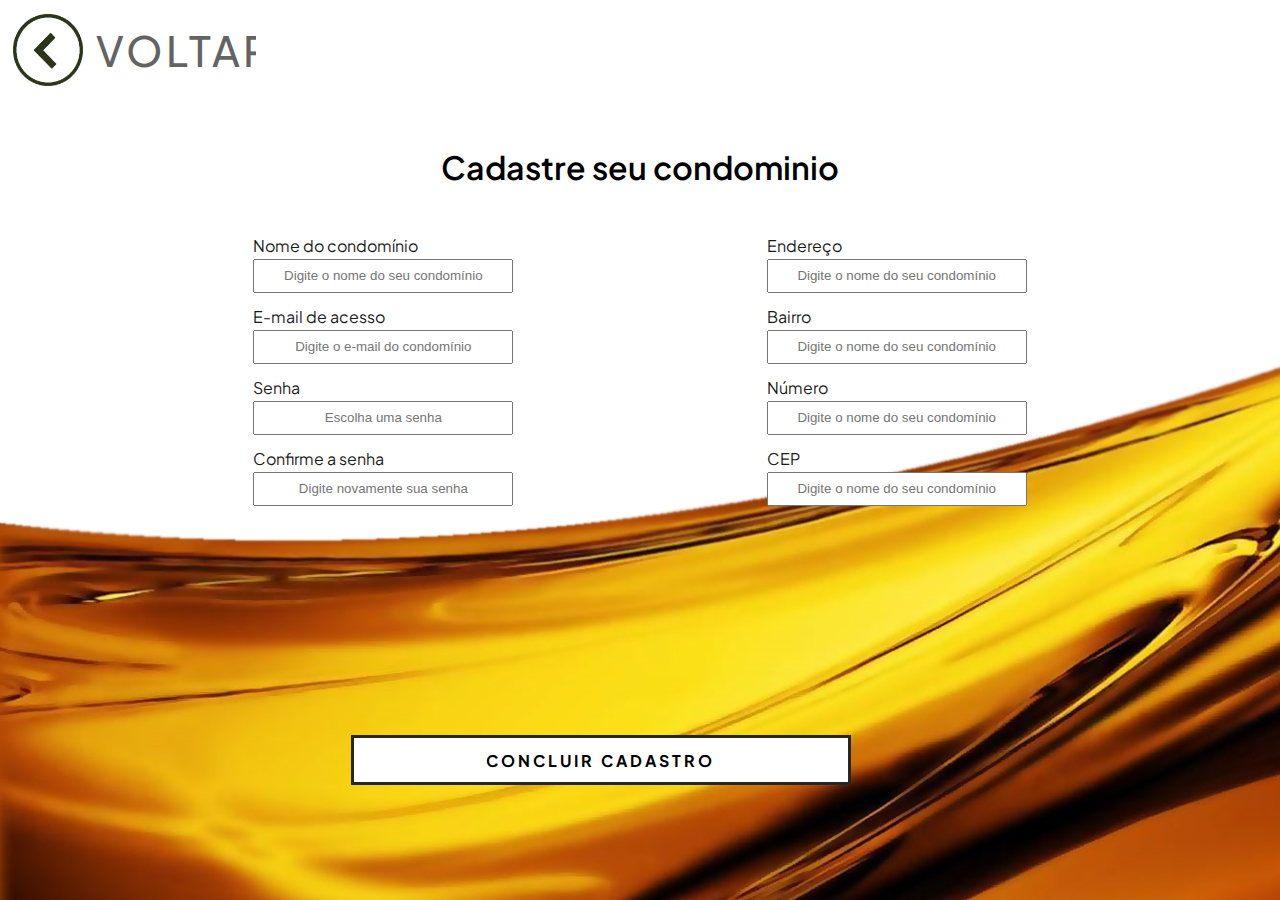
==== html/cadastro.html @ 525a33b0 "first commit" ====
<!DOCTYPE html>
<html lang="en">
<head>
    <meta charset="UTF-8">
    <meta http-equiv="X-UA-Compatible" content="IE=edge">
    <meta name="viewport" content="width=device-width, initial-scale=1.0">
    <title>Laedan - Cadastro </title>
    <link rel="stylesheet" href="/css/cadStyle.css">
    <link rel="shortcut icon" href="/img/reciclar.png" type="image/x-icon">
</head>
<body> 
    

    <div class="navCont">
        <a href="/html/projeto.html"> <img src="/img/setaverde.png"> <span> VOLTAR </span>  </a> 
     </div>

    
     <div class="cadCond"> <span> Cadastre seu condominio </span> </div>  

    <div class="containerCad">

        <div class="cadEsq"> 

            <div class="input-box"> 
                <span> Nome do condomínio </span> <br>
                <input type="text" placeholder="Digite o nome do seu condomínio"> 
            </div>

            <div class="input-2"> 
                <span> E-mail de acesso </span> <br>
                <input type="text" placeholder="Digite o e-mail do condomínio"> 
            </div>

            <div class="input-box"> 
                <span> Senha </span> <br>
                <input type="text" placeholder="Escolha uma senha"> 
            </div>

            <div class="input-box"> 
                <span> Confirme a senha </span> <br>
                <input type="text" placeholder="Digite novamente sua senha"> 
            </div>
            
        </div>

        <div class="cadDir">        

            <div class="input-box"> 
                <span> Endereço </span> <br>
                <input type="text" placeholder="Digite o nome do seu condomínio"> 
            </div>

            <div class="input-box"> 
                <span> Bairro </span> <br>
                <input type="text" placeholder="Digite o nome do seu condomínio"> 
            </div>

            <div id="input-num"> 
                <span> Número </span> <br>
                <input type="text" placeholder="Digite o nome do seu condomínio"> 
            </div>

            <div id="input-cep"> 
                <span> CEP </span> <br>
                <input type="text" placeholder="Digite o nome do seu condomínio"> 
            </div>
        </div>
    </div>

    <a href="#">
        <div class="contBox"> 
            <div class="box">
                <div class="innerBox"> <h4> CONCLUIR CADASTRO </h4>  </div>
            </div>
        </div>
    </a>

</body>
</html>
---- css/cadStyle.css ----
@import url('https://fonts.googleapis.com/css2?family=Plus+Jakarta+Sans:ital,wght@0,200;0,300;0,400;0,500;0,600;0,700;0,800;1,200;1,300;1,400;1,500;1,600;1,700;1,800&display=swap');

* {
    text-decoration: none;
    margin: 0;
    padding: 0;
    overflow: hidden;
}

body{
    background-image: url(/img/oleobg.png);
    font-family: 'Plus Jakarta Sans', sans-serif;
}

.navCont{
    display: flex;
    height: 11vh;
    align-items: center;
}

.navCont a{
    display: flex;
    width: 20vw;
    align-items: center;
    text-decoration: none;
}

.navCont span{
    color: #636362;
    font-weight: 500;
    letter-spacing: 3px;
    position: relative;
    left: 1vw;
    font-size: 2.6rem;
}

.navCont img{
    height: 8vh;
    margin-left: 5%;
}

.navCont span:before{
    content:"VOLTAR";
    position:absolute;
    color:darkgoldenrod;
    top:0;
    left:0;
    width:0%;
    overflow:hidden;
    transition:all 0.5s;
  }

  span:hover:before{
    width:100%;
  }

  .cadCond{
    margin-bottom: 3em;
    margin-top: 3em;
    display: flex;
    justify-content: center;
  }

  .cadCond span{
    font-size: 2rem;
    font-weight: 600;
  }

  .containerCad{
    display: flex;
    justify-content: center;
    margin: auto;
    justify-content: space-evenly;
  }

.containerCad input{
  text-align: center;
  align-items: center;
    width: 20vw;
    height: 30px;
    margin-top: 0.2em;
    margin-bottom: 1em;
}

.containerCad span{
  color: #1b1b1b;
}

.contBox{
    display: flex;
    justify-content: center;
    margin: auto;
    width: 100%;
    height: 100%;
  }
  
  .box{
    position: absolute;
    bottom: 10%;
    right: 14%;
    width: 500px;
    height: 50px;
    transform: translate(-50%, -50%);
    background: #262626;
    box-sizing: border-box;
    padding: 3px;
  }
  
  .innerBox{
    position: relative;
    width: 100%;
    height: 100%;
    background: #fff;
    overflow: hidden;
  }
  
  .box::before{
    content: '';
    position: absolute;
    top: 0;
    Left: -50%;
    width: 50%;
    height: 100%;
    background: #fff;
    transition: .5s;
  }
  
  .box::after{
    content: '';
    position: absolute;
    top: 0;
    right: -50%;
    width: 50%;
    height: 100%;
    background: #fff;
    transition: .5s;
    z-index: 10;
  }
  
  .innerBox::before{
    content: '';
    position: absolute;
    top: 0;
    Left: -50%;
    width: 50%;
    height: 100%;
    background: darkgoldenrod;
    transition: .5s;
  }
  
  .innerBox::after{
    content: '';
    position: absolute;
    top: 0;
    right: -50%;
    width: 50%;
    height: 100%;
    background: darkgoldenrod;
    transition: .5s;
    z-index: 11;
  }
  
  .box:hover::before{
    left: 0;
  }
  
  .box:hover::after{
    right: 0;
  }
  
  .box:hover .innerBox:before{
    left: 0;
  }
  
  .box:hover .innerBox::after{
    right: 0;
  }
  
  h4 {
    color: black;
    position: absolute;
    top: 50%;
    left: 50%;
    transform: translate(-50%, -50%);
    text-align: center;
    color: 262626;
    z-index: 100;
    margin: 0;
    padding: 0;
    letter-spacing: 3px;
    transition: .5s;
  }
  
  .box:hover h4{
  color: #fff;
  }
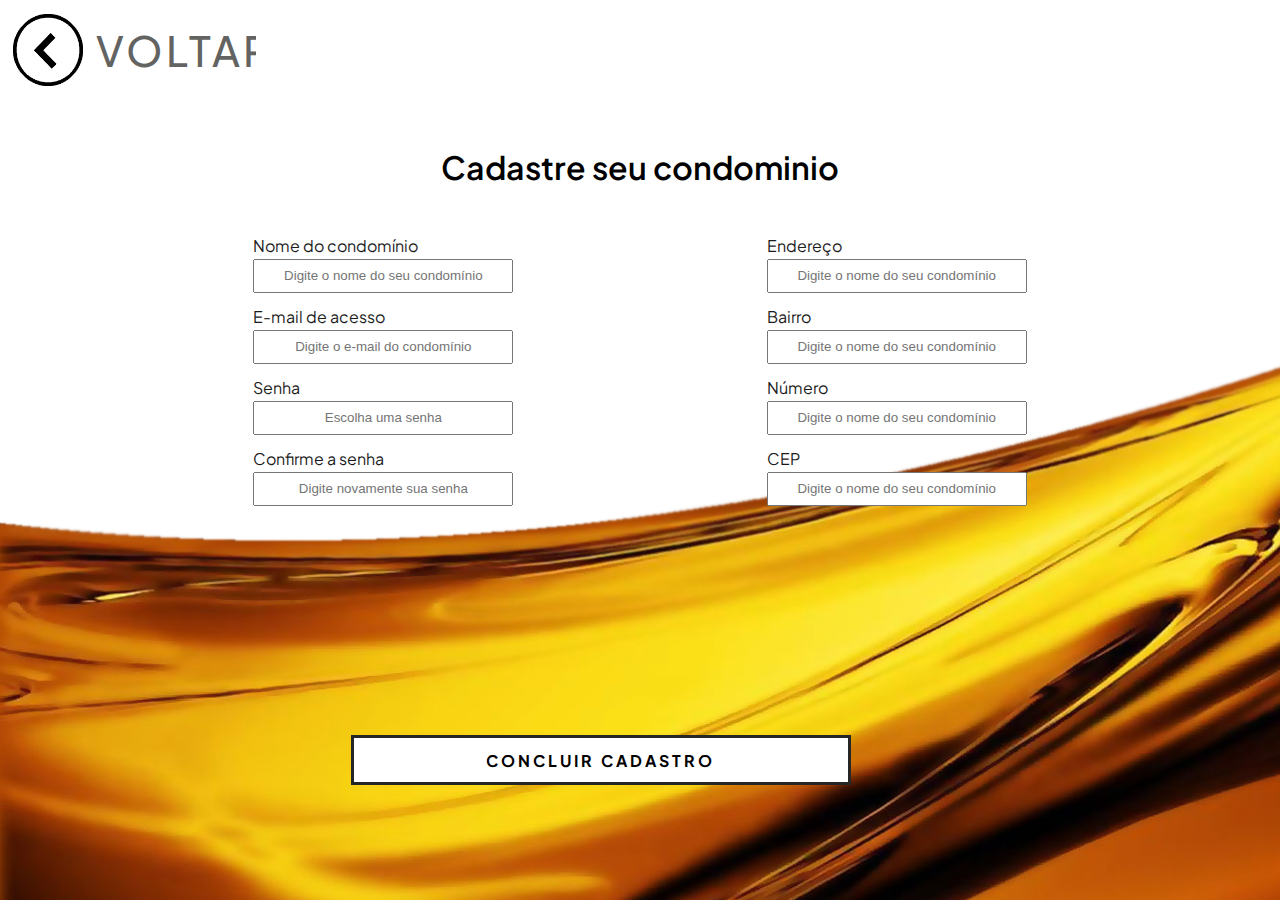
==== commit 881ac5c4: "novas paginas adicionadas" ====
--- a/html/cadastro.html
+++ b/html/cadastro.html
@@ -12,7 +12,7 @@
     
 
     <div class="navCont">
-        <a href="/html/projeto.html"> <img src="/img/setaverde.png"> <span> VOLTAR </span>  </a> 
+        <a href="/html/projeto.html"> <img src="/img/seta.png"> <span> VOLTAR </span>  </a> 
      </div>
 
     
